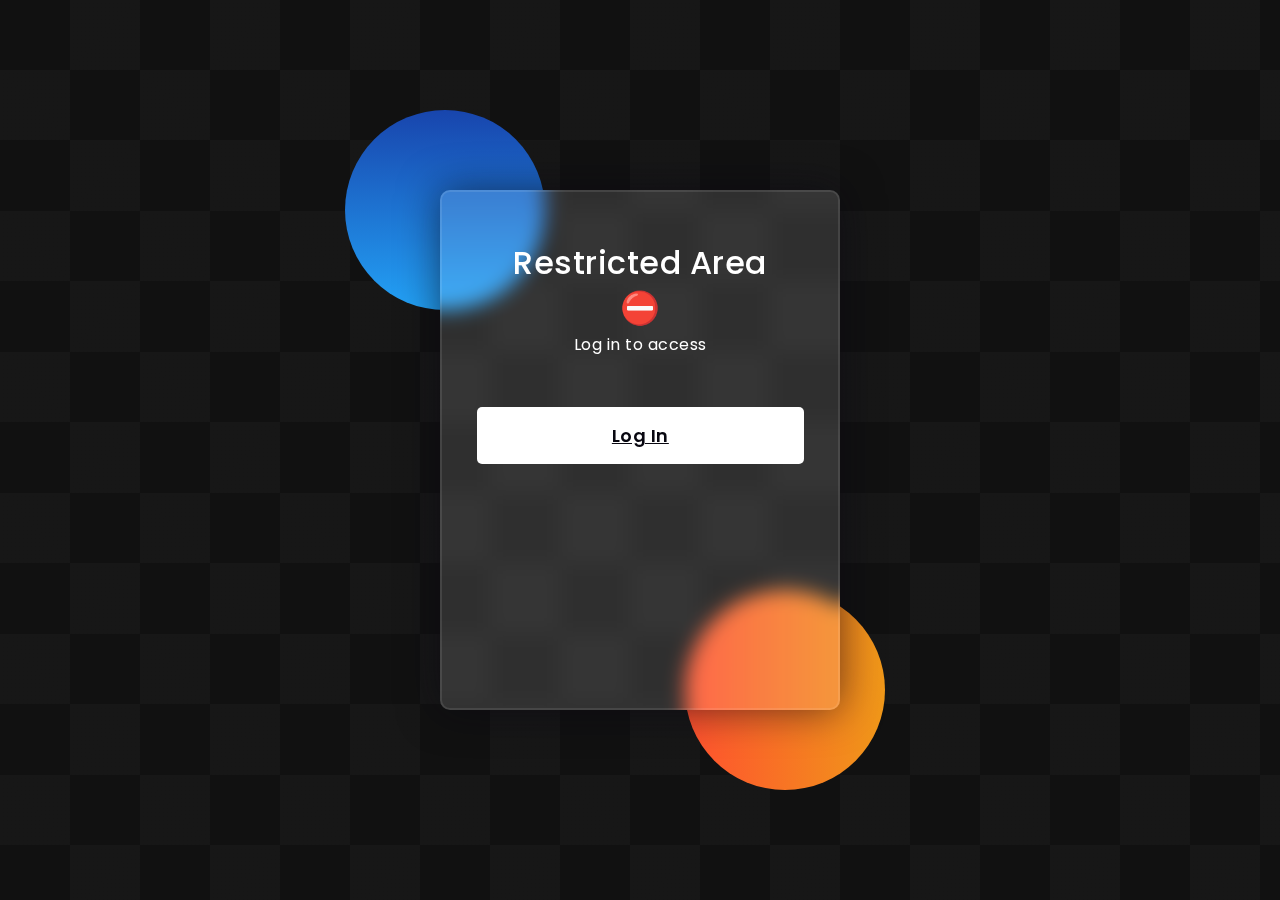
==== restricted/index.html @ 6c97decf "a" ====
<!DOCTYPE html>
<html lang="en">
<head>
    <title>Login Page</title>
 
    <link rel="preconnect" href="https://fonts.gstatic.com">
    <link rel="stylesheet" href="https://cdnjs.cloudflare.com/ajax/libs/font-awesome/5.15.4/css/all.min.css">
    <link href="https://fonts.googleapis.com/css2?family=Poppins:wght@300;500;600&display=swap" rel="stylesheet">
    <link rel="stylesheet" href="/restricted/index.css">
    <link rel="stylesheet" href="/assets/background.css">
</head>
<body>
    <div class="container">
        <div class="background">
        </div>
    </div>

    <div class="balls">
        <div class="shape"></div>
        <div class="shape"></div>
    </div>
    <form>
        <h3>Restricted Area</h3>
        <h1 style="text-align: center;">⛔️</h1>
        <p style="text-align: center;">Log in to access</p>
        <div class="redirect_button">
            <a href="/account/fail.html">Log In</a>
        </div>
    </form>
</body>
</html>
---- restricted/index.css ----
*,
*:before,
*:after{
    padding: 0;
    margin: 0;
    box-sizing: border-box;
}

.redirect_button a {
    margin-top: 50px;
    text-align: center;
    width: 82.5%;
    background-color: #ffffff;
    color: #080710;
    padding: 15px 0;
    position: absolute;
    font-size: 18px;
    font-weight: 600;
    border-radius: 5px;
    cursor: pointer;      
}

body{
    background-color: black;
}
.balls{
    width: 430px;
    height: 520px;
    position: absolute;
    transform: translate(-50%,-50%);
    left: 50%;
    top: 50%;
}
.balls .shape{
    height: 200px;
    width: 200px;
    position: absolute;
    border-radius: 50%;
}
.shape:first-child{
    background: linear-gradient(
        #1845ad,
        #23a2f6
    );
    left: -80px;
    top: -80px;
}
.shape:last-child{
    background: linear-gradient(
        to right,
        #ff512f,
        #f09819
    );
    right: -30px;
    bottom: -80px;
}
form{
    height: 520px;
    width: 400px;
    background-color: rgba(255,255,255,0.13);
    position: absolute;
    transform: translate(-50%,-50%);
    top: 50%;
    left: 50%;
    border-radius: 10px;
    backdrop-filter: blur(10px);
    border: 2px solid rgba(255,255,255,0.1);
    box-shadow: 0 0 40px rgba(8,7,16,0.6);
    padding: 50px 35px;
}
form *{
    font-family: 'Poppins',sans-serif;
    color: #ffffff;
    letter-spacing: 0.5px;
    outline: none;
    border: none;
}
form h3{
    font-size: 32px;
    font-weight: 500;
    line-height: 42px;
    text-align: center;
}

label{
    display: block;
    margin-top: 30px;
    font-size: 16px;
    font-weight: 500;
}
input{
    display: block;
    height: 50px;
    width: 100%;
    background-color: rgba(255,255,255,0.07);
    border-radius: 3px;
    padding: 0 10px;
    margin-top: 8px;
    font-size: 14px;
    font-weight: 300;
}
::placeholder{
    color: #e5e5e5;
}
.social{
  margin-top: 30px;
  display: flex;
}
.social div{
  background: red;
  width: 150px;
  border-radius: 3px;
  padding: 5px 10px 10px 5px;
  background-color: rgba(255,255,255,0.27);
  color: #eaf0fb;
  text-align: center;
}
.social div:hover{
  background-color: rgba(255,255,255,0.47);
}
.social .fb{
  margin-left: 25px;
}
.social i{
  margin-right: 4px;
}
---- assets/background.css ----
@keyframes background_animation {
    0% {
        background-position: 0 0;
    }
    100% {
        background-position: 20% 20%;
    }
}

.container{
    z-index: -9999;
    overflow: hidden;
}

.background {
    z-index: -9999;
    position: fixed;
    background-image: url("/assets/checkers.png");
    left: 0px;
    top: 0px;
    height: 1920px;
    width: 1920px;
    animation: background_animation 30s linear infinite;
}
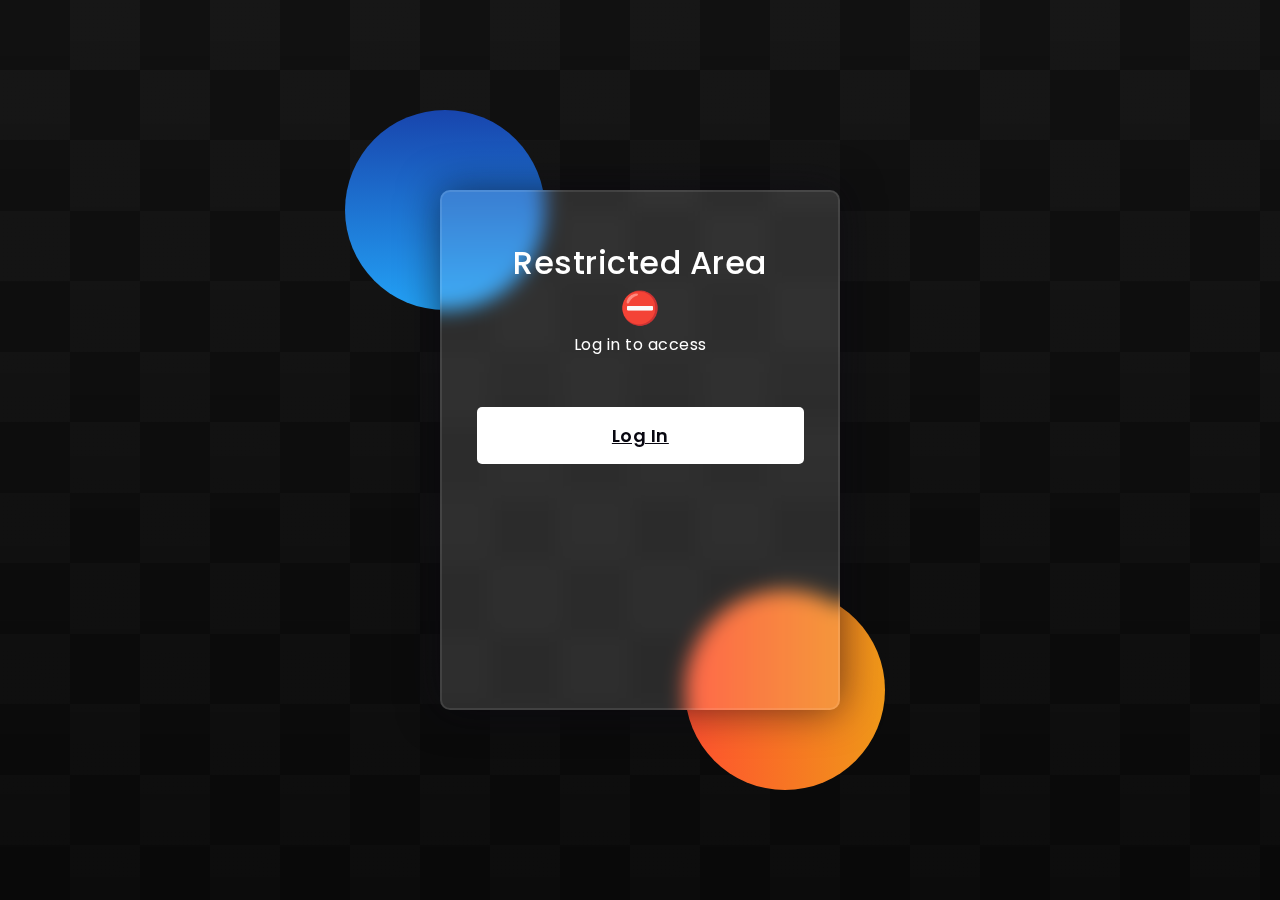
==== commit 524f3274: "a" ====
--- a/restricted/index.html
+++ b/restricted/index.html
@@ -1,13 +1,15 @@
 <!DOCTYPE html>
 <html lang="en">
 <head>
-    <title>Login Page</title>
+    <title>Restricted Area</title>
  
     <link rel="preconnect" href="https://fonts.gstatic.com">
     <link rel="stylesheet" href="https://cdnjs.cloudflare.com/ajax/libs/font-awesome/5.15.4/css/all.min.css">
     <link href="https://fonts.googleapis.com/css2?family=Poppins:wght@300;500;600&display=swap" rel="stylesheet">
-    <link rel="stylesheet" href="/restricted/index.css">
+    <link rel="stylesheet" href="index.css">
     <link rel="stylesheet" href="/assets/background.css">
+    <link rel="icon" type="image/x-icon" href="https://em-content.zobj.net/source/apple/391/no-entry_26d4.png">
+    <link rel="canonical" href="https://befonts.com/product-sans-font.html">
 </head>
 <body>
     <div class="container">
@@ -24,8 +26,10 @@
         <h1 style="text-align: center;">⛔️</h1>
         <p style="text-align: center;">Log in to access</p>
         <div class="redirect_button">
-            <a href="/account/fail.html">Log In</a>
+            <a href="?log=true">Log In</a>
         </div>
     </form>
+
+    <script src="index.js"></script>
 </body>
 </html>
--- a/assets/background.css
+++ b/assets/background.css
@@ -13,6 +13,7 @@
 }
 
 .background {
+    mask-image: linear-gradient(black,transparent);
     z-index: -9999;
     position: fixed;
     background-image: url("/assets/checkers.png");
